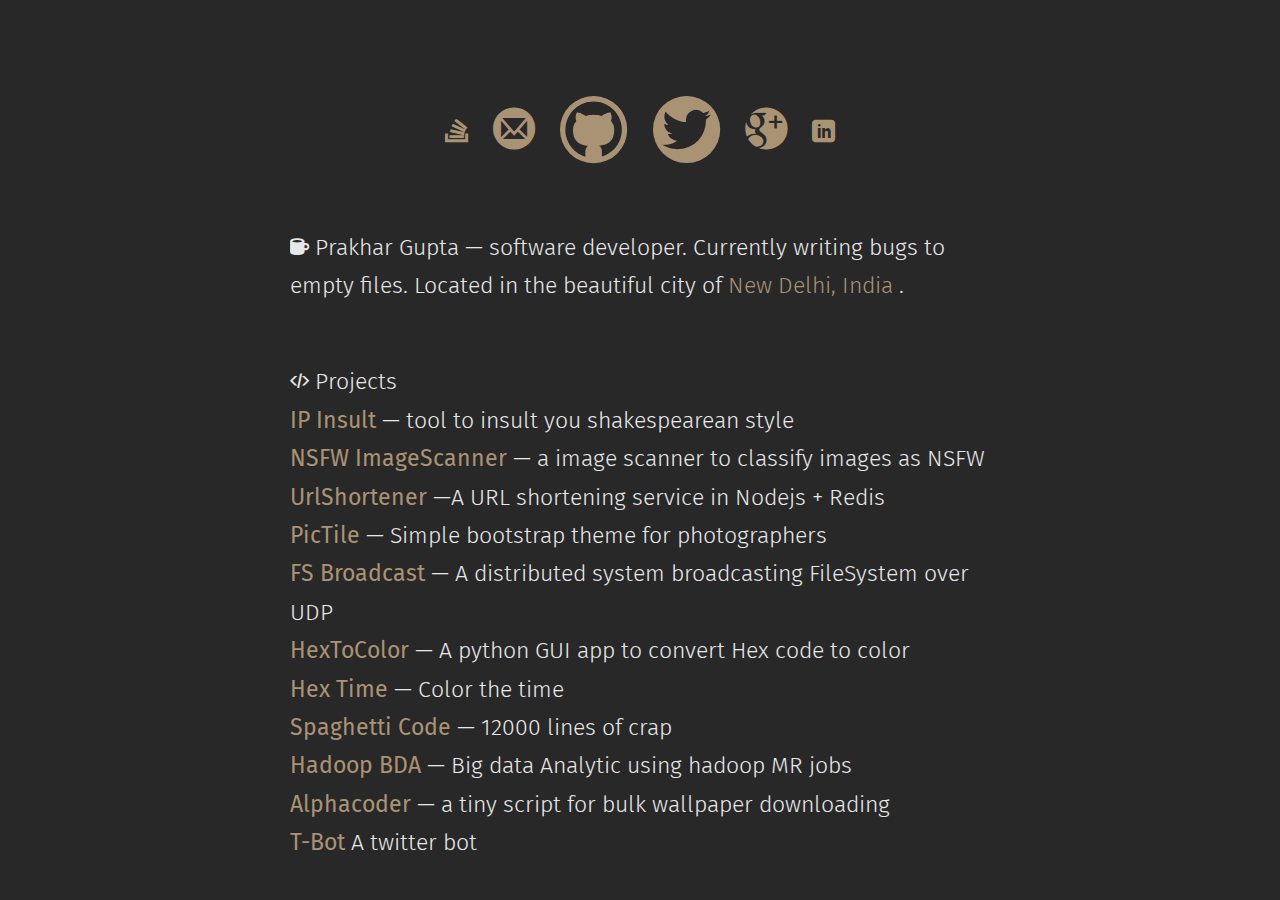
==== index.html @ 46d42712 "New Project Added" ====
<!DOCTYPE html>
<html lang="en">
<head>
  <meta charset="utf-8">
  <meta name="viewport" content="width=device-width, initial-scale=1, maximum-scale=1">
  <meta name="description" content="Prakhar">
  <title>Prakhar</title>
  <link rel="shortcut icon" type="image/x-icon" href="public/favicon.png" id="favicon">
  <link rel="stylesheet" type="text/css" href="public/site.css">
  <link href='https://fonts.googleapis.com/css?family=Fira+Sans:400,300' rel='stylesheet' type='text/css'>
</head>

<body>
  <div class="frame">
    <div class="container">
      <section>
        <ul class="inline social">
          <li>
            <a href="http://stackoverflow.com/users/5798979/wolfdale?tab=profile" rel="me" class="no-hover stackoverflow">
              <i class="icon-stackoverflow"></i>
            </a>
          </li>
          <li>
            <a href="mailto:mywolfdale@gmail.com" class="no-hover mail">
              <i class="large icon-mail"></i>
            </a>
          </li>
          <li>
            <a href="https://github.com/wolfdale/" rel="me" class="no-hover github">
              <i class="xlarge icon-github"></i>
            </a>
          </li>
          <li>
            <a href="https://twitter.com/prakharomg" rel="me" class="no-hover twitter">
              <i class="xlarge icon-twitter"></i>
            </a>
          </li>
          <li>
            <a href="#" rel="author" class="no-hover google-plus">
              <i class="large icon-google-plus"></i>
            </a>
          </li>
          <li>
            <a href="#" rel="me" class="no-hover linkedin">
              <i class="icon-linkedin"></i>
            </a>
          </li>
        </ul>
      </section>
      <section>
        <h2><i class="small icon-mug"></i> <span itemprop="name">Prakhar Gupta</span> &mdash; <span itemprop="jobTitle"> software developer</span>.</h2> Currently writing bugs to empty files. Located in the beautiful city of <a href="https://en.wikipedia.org/wiki/New_Delhi">New Delhi, India </a>.
      </section>
      <section>
        <h2><i class="small icon-code"></i> Projects</h2>
        <ul>
          <li>
            <a href="https://github.com/wolfdale/IP-Insult"><strong>IP Insult</strong></a> &mdash; tool to insult you shakespearean style
          </li>
          <li>
            <a href="https://github.com/wolfdale/NSFW-ImageScanner"><strong>NSFW ImageScanner</strong></a> &mdash; a image scanner to classify images as NSFW
          </li>
          <li>
            <a href="https://github.com/wolfdale/UrlShortener"><strong>UrlShortener</strong></a> &mdash;A URL shortening service in Nodejs + Redis
          </li>
          <li>
            <a href="https://wolfdale.github.io/demos/Pictile/"><strong>PicTile</strong></a> &mdash; Simple bootstrap theme for photographers
          </li>
          <li>
            <a href="https://github.com/wolfdale/FS-Broadcast"><strong>FS Broadcast</strong></a> &mdash; A distributed system broadcasting FileSystem over UDP
          </li>
          <li>
            <a href="https://github.com/wolfdale/HexToColor"><strong>HexToColor</strong></a> &mdash; A python GUI app to convert Hex code to color
          </li>
          <li>
            <a href="https://wolfdale.github.io/demos/HexTime/"><strong>Hex Time</strong></a> &mdash; Color the time
          </li>
          <li>
            <a href="https://github.com/wolfdale/Spaghetti-code"><strong>Spaghetti Code</strong></a> &mdash; 12000 lines of crap
          </li>
          <li>
            <a href="https://github.com/wolfdale/Hadoop-BDA"><strong>Hadoop BDA</strong></a> &mdash; Big data Analytic using hadoop MR jobs 
          </li>
          <li>
            <a href="https://github.com/wolfdale/Alphacoder"><strong>Alphacoder</strong></a> &mdash; a tiny script for bulk wallpaper downloading
          </li>
          <li>
            <a href="https://github.com/wolfdale/T-Bot"><strong>T-Bot</strong></a> A twitter bot 
          </li>
        </ul>
      </section>
      <section>
        <h2><i class="small icon-quill"></i> Writings</h2>
        <ul>
          <li>
            <a href="https://gist.github.com/wolfdale/b1aeb98c10c3a8b120a0">Shoot the Namenode &mdash;<strong> Debugging the Hadoop Name Node</strong></a>
          </li>
        </ul>
      </section>
    </div>
  </div>
</body>
---- public/site.css ----
* {
	font-family: 'Fira Sans', sans-serif;
	font-size: 1.2rem;
	line-height: 2rem;
	font-weight: 300;
}

strong {
	font-weight: 400;
}

html, body {
	margin: 0;
	padding: 0;
	height: 100%;
	position: relative;
}

.frame {
	text-align: center;
	color: #666;
	background-color: #fbfbfb;
	margin: 0;
	padding: 0;
	height: 100%;
	overflow-y: scroll;
	-webkit-overflow-scrolling: touch;
	position: absolute;
	top: 0;
	left: 0;
	right: 0;
	bottom: 0;
	transition: height 250ms ease-in;
	color: #e8e8e8;
	background-color: #282828;
}

h2 {
	display: inline;
}

.small {
	font-size: 1rem;
}

.xsmall {
	font-size: 0.8rem;
}

.large {
	font-size: 2.2rem;
}

.xlarge {
	font-size: 3.5rem;
}

.container {
	width: 700px;
	margin: 5rem auto;
}

section {
	margin: 3rem 0;
	text-align: left;
	-webkit-hyphens: auto;
	-moz-hyphens: auto;
	hyphens: auto;
}

a {
	outline: 0;
	color: #aa9374;
	text-decoration: none;
}

a:hover {
	border-bottom: 2px solid rgba(170, 147, 116, 0.5);
}

a.no-hover {
	border-bottom: none;
}

::-moz-selection {
	background: rgba(170, 147, 116, 0.4);
}
::selection {
	background: rgba(170, 147, 116, 0.4);
}

ul {
	list-style: none;
	padding: 0;
	margin: 0;
}

.inline li {
	display: inline-block;
	padding: 0 0 0 1rem;
	vertical-align: middle;
}

li:first-child {
	padding: 0;
}

.social {
	text-align: center;
}

.twitter:hover { color: #55acee; }
.github:hover { color: #333; }
.google-plus:hover { color: #dd4b39; }
.mail:hover { color: #999; }
.linkedin:hover { color: #1683bb; }
.stackoverflow:hover { color: #d38b28; }

/* small mobile devices */
@media (max-device-width:400px) {
	* {
		font-size: 1rem;
		line-height: 1.5rem;
	}

	.container {
		margin: 3rem auto;
		width: 90%;
	}

	.social * {
		font-size: 1.2rem;
	}

}

/* icons */
@font-face {
	font-family: 'icomoon';
	src:url('fonts/icomoon.eot');
	src:url('fonts/icomoon.eot?#iefix') format('embedded-opentype'),
		url('fonts/icomoon.ttf') format('truetype'),
		url('fonts/icomoon.woff') format('woff'),
		url('fonts/icomoon.svg#icomoon') format('svg');
	font-weight: normal;
	font-style: normal;
}

[class^="icon-"], [class*=" icon-"] {
	font-family: 'icomoon';
	speak: none;
	font-style: normal;
	font-weight: normal;
	font-variant: normal;
	text-transform: none;
	line-height: 1;

	/* Better Font Rendering =========== */
	-webkit-font-smoothing: antialiased;
	-moz-osx-font-smoothing: grayscale;
}

.icon-github:before {
	content: "\e600";
}
.icon-twitter:before {
	content: "\e601";
}
.icon-firefox:before {
	content: "\e602";
}
.icon-google-plus:before {
	content: "\e603";
}
.icon-mail:before {
	content: "\e604";
}
.icon-stackoverflow:before {
	content: "\e605";
}
.icon-forrst:before {
	content: "\e606";
}
.icon-linkedin:before {
	content: "\e607";
}
.icon-xing:before {
	content: "\e608";
}
.icon-quill:before {
	content: "\e609";
}
.icon-lastfm:before {
	content: "\e60a";
}
.icon-location:before {
	content: "\e60c";
}
.icon-mug:before {
	content: "\e60d";
}
.icon-code:before {
	content: "\e60b";
}
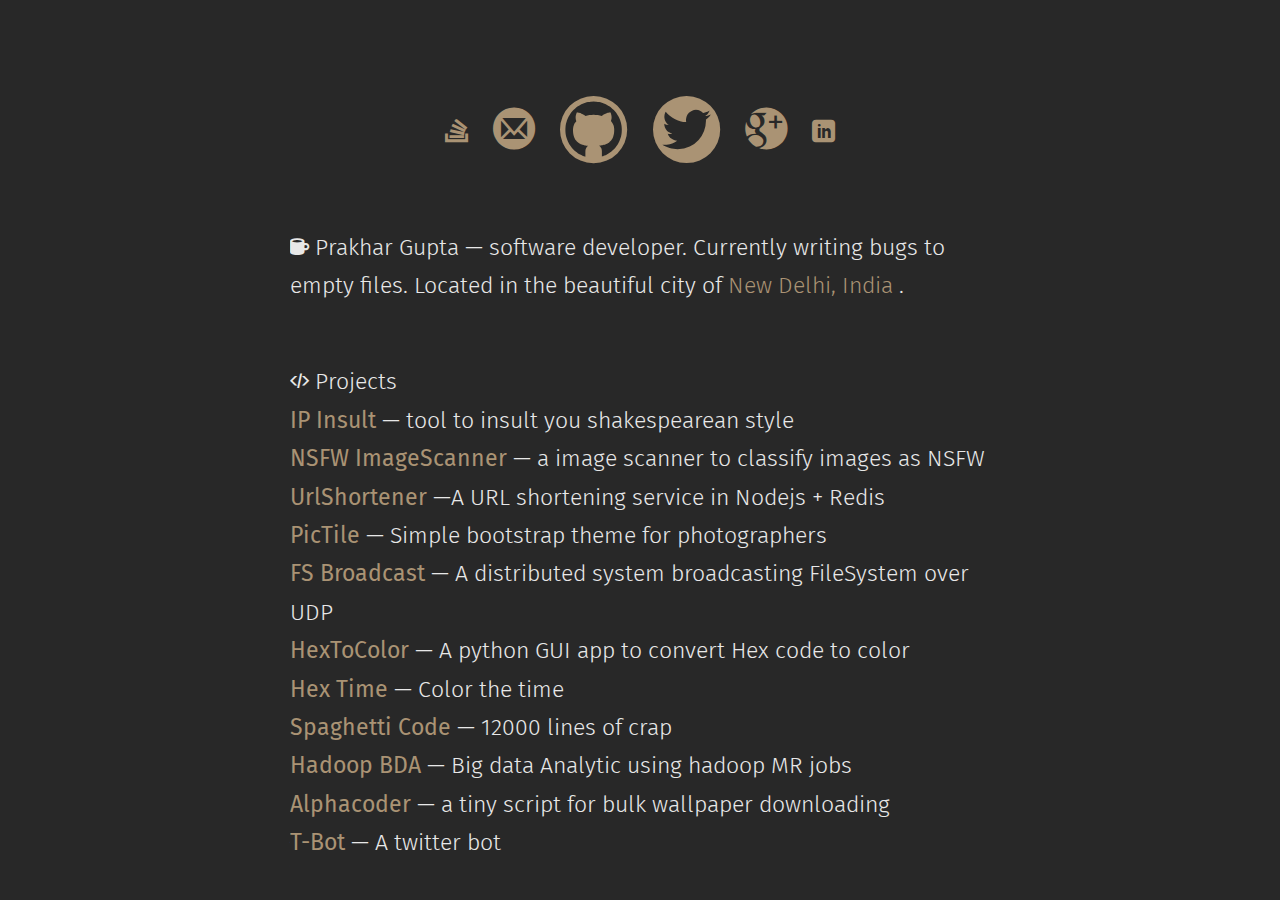
==== commit da1a49ab: "Added Android App" ====
--- a/index.html
+++ b/index.html
@@ -84,7 +84,15 @@
             <a href="https://github.com/wolfdale/Alphacoder"><strong>Alphacoder</strong></a> &mdash; a tiny script for bulk wallpaper downloading
           </li>
           <li>
-            <a href="https://github.com/wolfdale/T-Bot"><strong>T-Bot</strong></a> A twitter bot 
+            <a href="https://github.com/wolfdale/T-Bot"><strong>T-Bot</strong></a> &mdash; A twitter bot 
+          </li>
+        </ul>
+      </section>
+      <section>
+	<h2><i class="small icon-quill"></i> Applications</h2>
+        <ul>
+          <li>
+            <a href="https://github.com/wolfdale/HexTimeApp"><strong>Hex Time</strong></a> &mdash; A Simple Android Application.
           </li>
         </ul>
       </section>
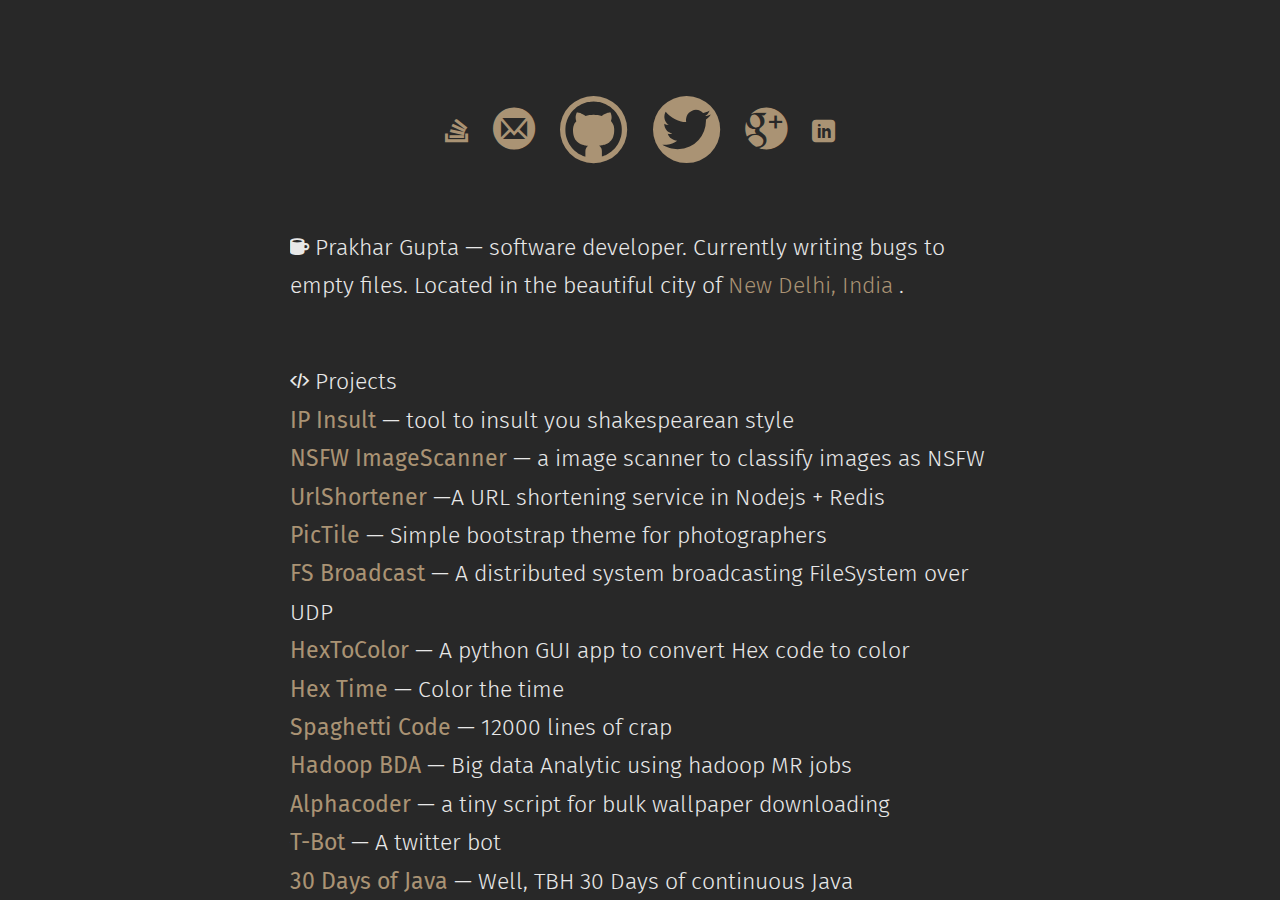
==== commit 913b4ccf: "Update index.html" ====
--- a/index.html
+++ b/index.html
@@ -86,6 +86,9 @@
           <li>
             <a href="https://github.com/wolfdale/T-Bot"><strong>T-Bot</strong></a> &mdash; A twitter bot 
           </li>
+	  <li>
+            <a href="https://github.com/wolfdale/30Days"><strong>30 Days of Java</strong></a> &mdash; Well, TBH 30 Days of continuous Java  
+          </li>
         </ul>
       </section>
       <section>
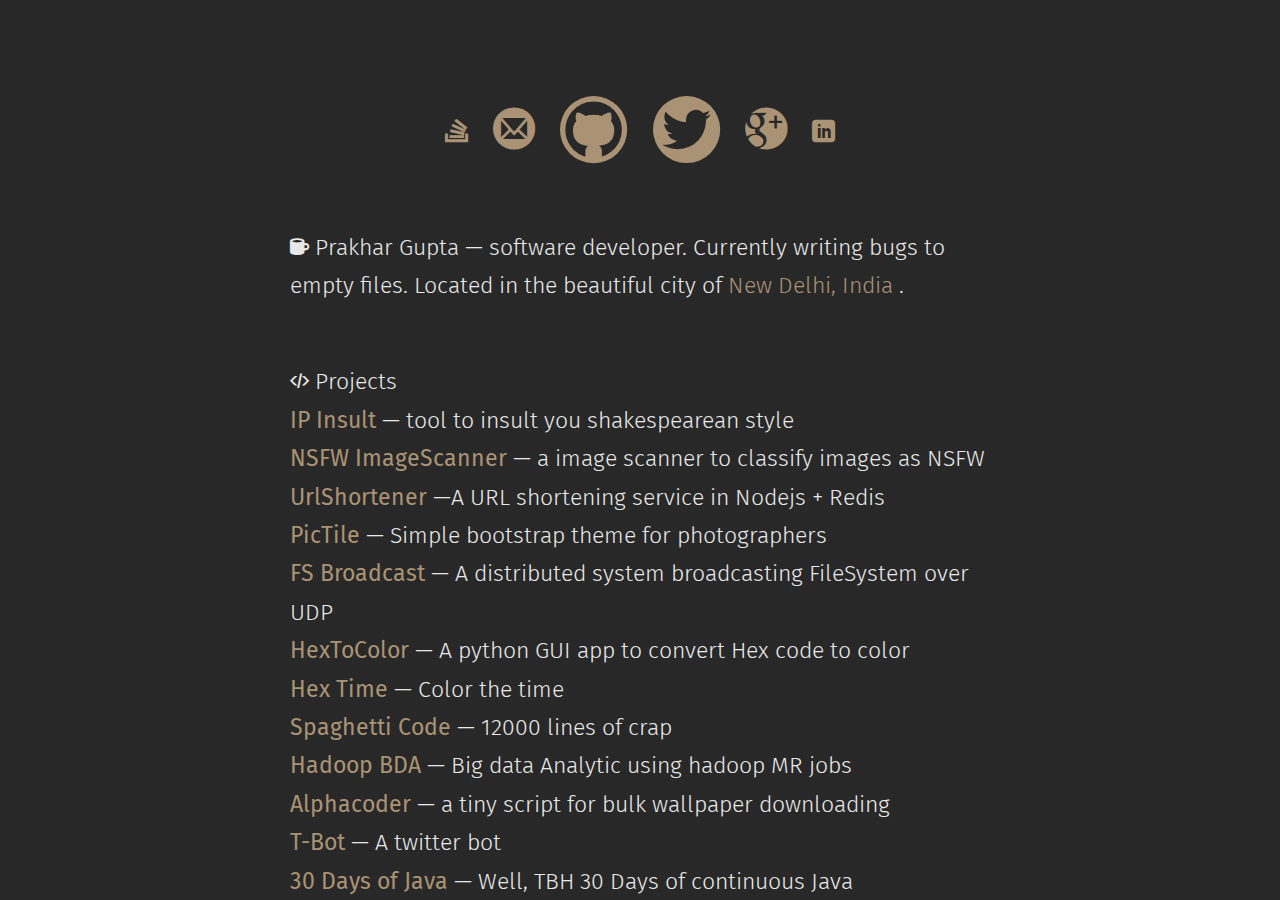
==== commit 57707f62: "Update index.html" ====
--- a/index.html
+++ b/index.html
@@ -89,6 +89,9 @@
 	  <li>
             <a href="https://github.com/wolfdale/30Days"><strong>30 Days of Java</strong></a> &mdash; Well, TBH 30 Days of continuous Java  
           </li>
+	  <li>
+            <a href="https://github.com/wolfdale/URL-Shortner"><strong>Yet another URL Shortner</strong></a> &mdash; URL Shortening Service with JAX-RS + MYSQL + Redis  
+          </li>
         </ul>
       </section>
       <section>
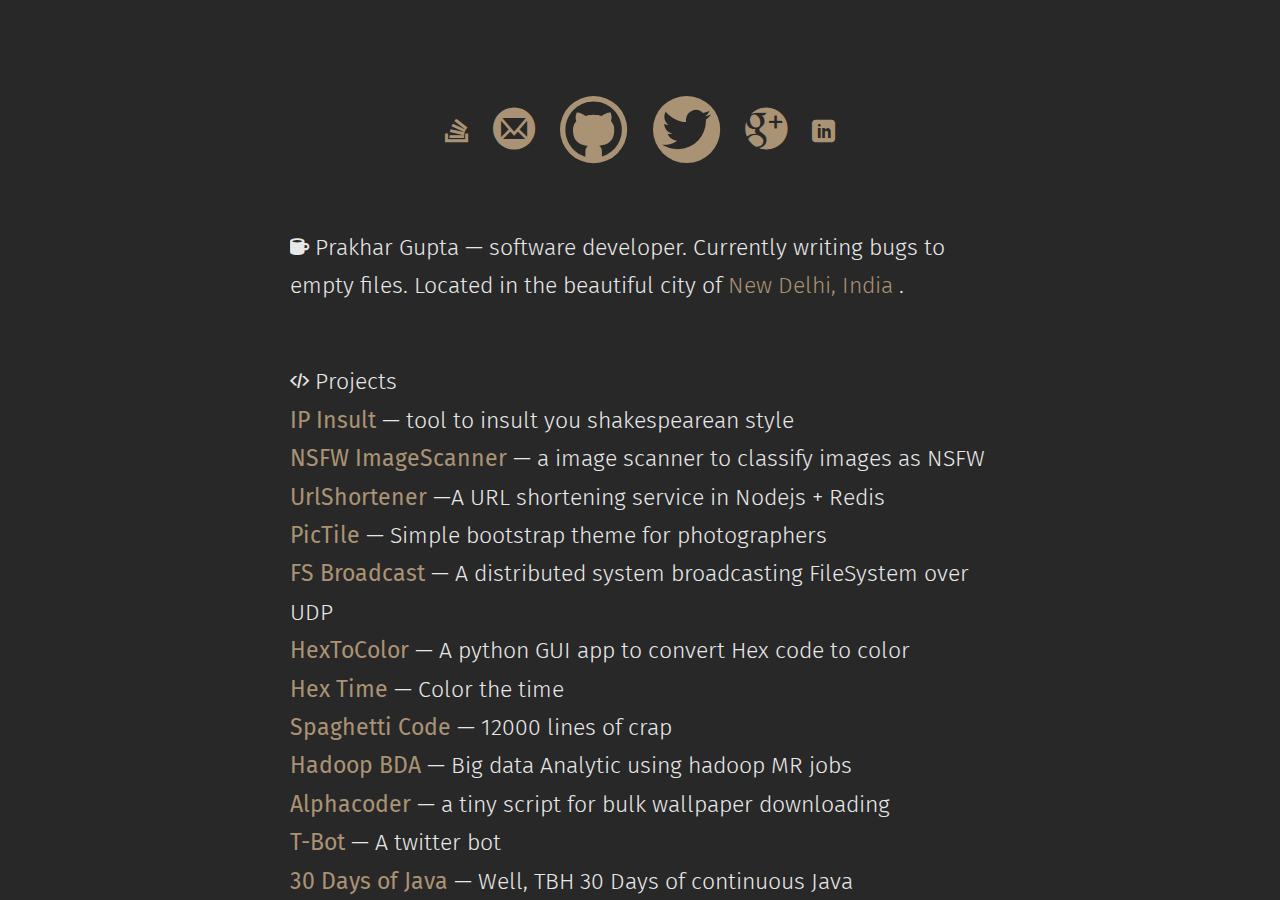
==== commit 1d3a90dd: "Update index.html" ====
--- a/index.html
+++ b/index.html
@@ -106,9 +106,9 @@
         <h2><i class="small icon-quill"></i> Writings</h2>
         <ul>
           <li>
-            <a href="https://gist.github.com/wolfdale/b1aeb98c10c3a8b120a0">Shoot the Namenode &mdash;<strong> Debugging the Hadoop Name Node</strong></a>
+            <a href="https://wolfdale.github.io/blog/landing">My Blog &mdash;<strong>Cool Programming Stff</strong></a>
           </li>
-        </ul>
+	</ul>
       </section>
     </div>
   </div>
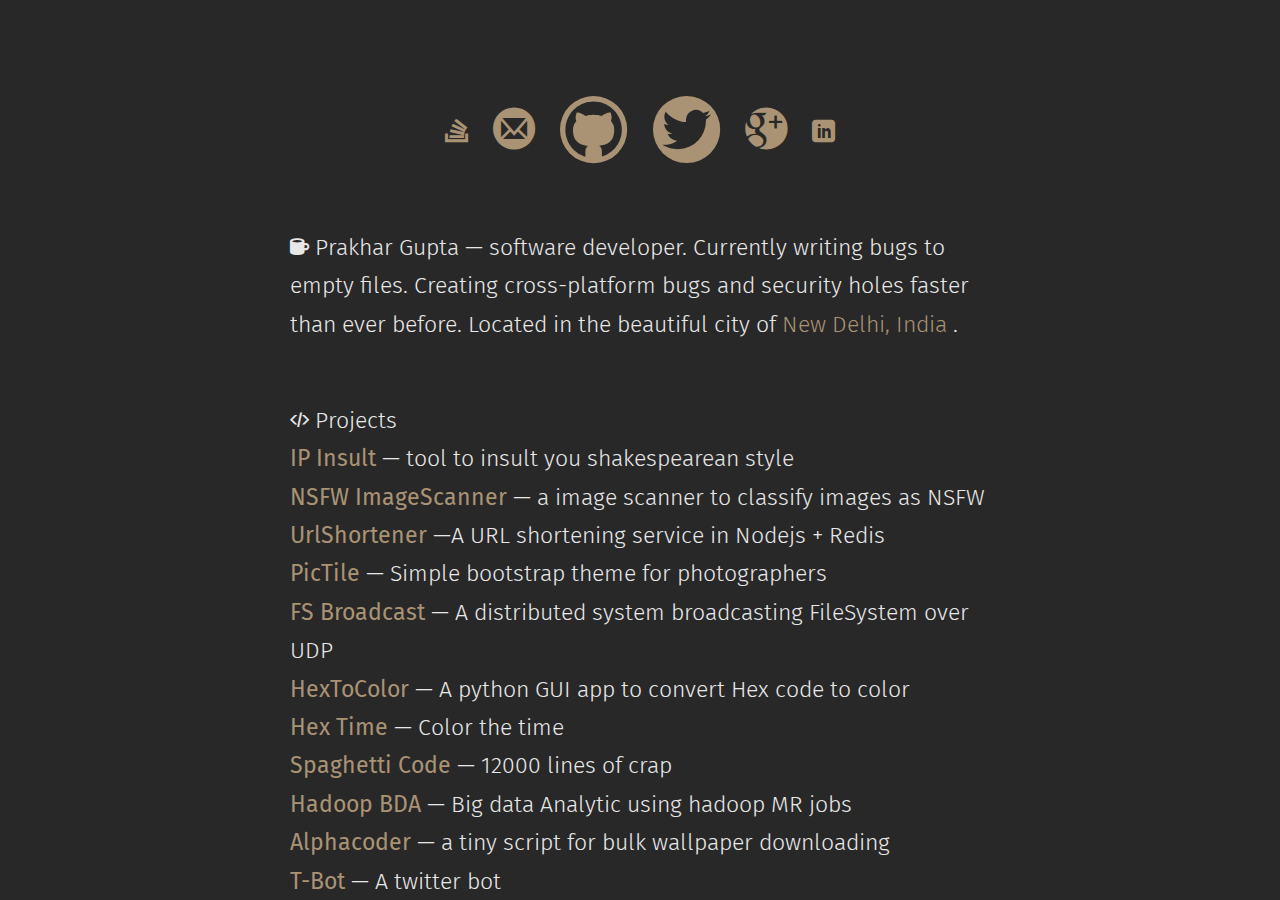
==== commit cccba2e3: "Update index.html" ====
--- a/index.html
+++ b/index.html
@@ -48,7 +48,7 @@
         </ul>
       </section>
       <section>
-        <h2><i class="small icon-mug"></i> <span itemprop="name">Prakhar Gupta</span> &mdash; <span itemprop="jobTitle"> software developer</span>.</h2> Currently writing bugs to empty files. Located in the beautiful city of <a href="https://en.wikipedia.org/wiki/New_Delhi">New Delhi, India </a>.
+        <h2><i class="small icon-mug"></i> <span itemprop="name">Prakhar Gupta</span> &mdash; <span itemprop="jobTitle"> software developer</span>.</h2> Currently writing bugs to empty files. Creating cross-platform bugs and security holes faster than ever before. Located in the beautiful city of <a href="https://en.wikipedia.org/wiki/New_Delhi">New Delhi, India </a>. 
       </section>
       <section>
         <h2><i class="small icon-code"></i> Projects</h2>
@@ -106,7 +106,7 @@
         <h2><i class="small icon-quill"></i> Writings</h2>
         <ul>
           <li>
-            <a href="https://wolfdale.github.io/blog/landing">My Blog &mdash;<strong>Cool Programming Stff</strong></a>
+            <a href="https://wolfdale.github.io/blog/landing">My Blog &mdash;<strong> Cool Programming Stff</strong></a>
           </li>
 	</ul>
       </section>
--- a/public/site.css
+++ b/public/site.css
@@ -4,7 +4,11 @@
 	line-height: 2rem;
 	font-weight: 300;
 }
-
+hr {
+    max-width: 50px;
+    border-color: #f05f40;
+    border-width: 3px;
+}
 strong {
 	font-weight: 400;
 }
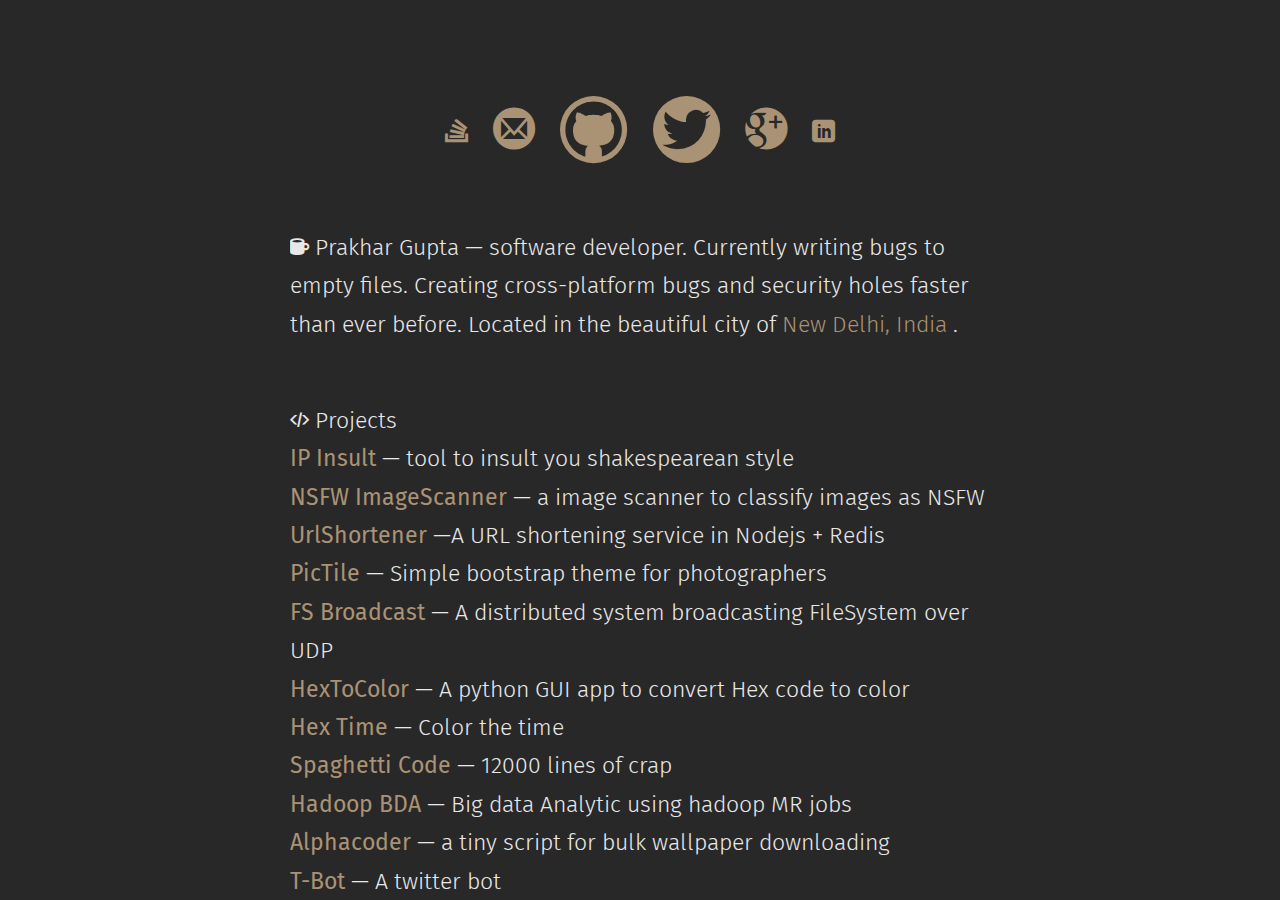
==== commit fb114dd6: "Update index.html" ====
--- a/index.html
+++ b/index.html
@@ -31,7 +31,7 @@
             </a>
           </li>
           <li>
-            <a href="https://twitter.com/prakharomg" rel="me" class="no-hover twitter">
+            <a href="#" rel="me" class="no-hover twitter">
               <i class="xlarge icon-twitter"></i>
             </a>
           </li>
@@ -106,7 +106,7 @@
         <h2><i class="small icon-quill"></i> Writings</h2>
         <ul>
           <li>
-            <a href="https://wolfdale.github.io/blog/landing">My Blog &mdash;<strong> Cool Programming Stff</strong></a>
+            <a href="https://wolfdale.github.io/blog/landing">kubernetes &mdash;<strong> Container Orchestration</strong></a>
           </li>
 	</ul>
       </section>
